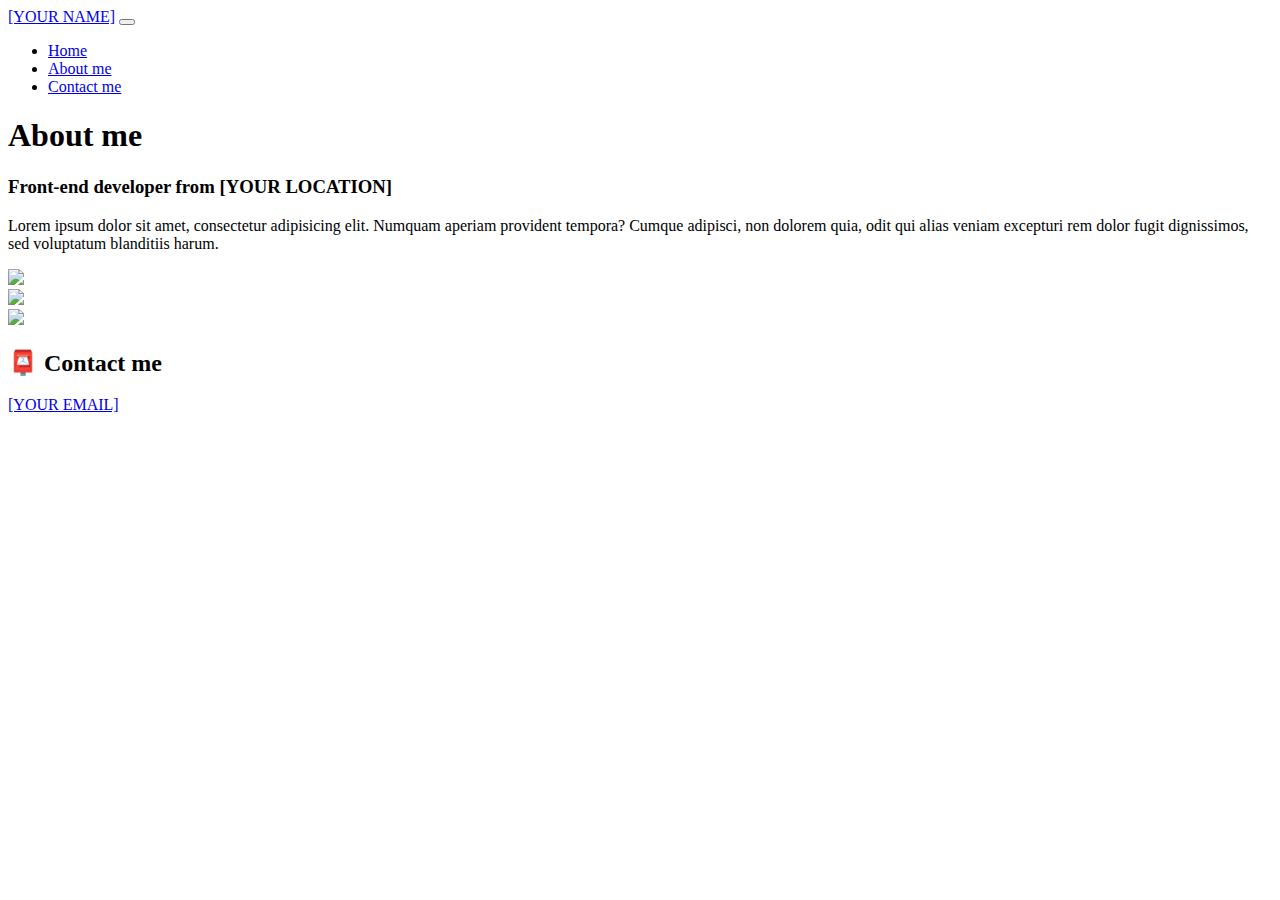
==== about.html @ 4ee1fb09 "Add basic structure" ====
<!DOCTYPE html>
<html lang="en">

<head>
    <meta charset="UTF-8" />
    <meta http-equiv="X-UA-Compatible" content="IE=edge" />
    <meta name="viewport" content="width=device-width, initial-scale=1.0" />
    <link href="https://cdn.jsdelivr.net/npm/bootstrap@5.0.0-beta2/dist/css/bootstrap.min.css" rel="stylesheet"
        integrity="sha384-BmbxuPwQa2lc/FVzBcNJ7UAyJxM6wuqIj61tLrc4wSX0szH/Ev+nYRRuWlolflfl" crossorigin="anonymous" />
    <script src="https://cdn.jsdelivr.net/npm/bootstrap@5.0.0-beta2/dist/js/bootstrap.bundle.min.js"
        integrity="sha384-b5kHyXgcpbZJO/tY9Ul7kGkf1S0CWuKcCD38l8YkeH8z8QjE0GmW1gYU5S9FOnJ0"
        crossorigin="anonymous"></script>
    <link rel="stylesheet" href="style.css" />
    <title>About [YOUR NAME]</title>
</head>

<body>
    <nav class="navbar navbar-expand-lg navbar-light bg-light fixed-top">
        <div class="container">
            <a class="navbar-brand" href="index.html">[YOUR NAME]</a>
            <button class="navbar-toggler" type="button" data-bs-toggle="collapse" data-bs-target="#navbarNav"
                aria-controls="navbarNav" aria-expanded="false" aria-label="Toggle navigation">
                <span class="navbar-toggler-icon"></span>
            </button>
            <div class="collapse navbar-collapse" id="navbarNav">
                <ul class="navbar-nav">
                    <li class="nav-item">
                        <a class="nav-link" aria-current="page" href="index.html">Home</a>
                    </li>
                    <li class="nav-item">
                        <a class="nav-link active" href="about.html">About me</a>
                    </li>
                    <li class="nav-item">
                        <a class="nav-link" href="about.html#contact">Contact me</a>
                    </li>
                </ul>
            </div>
        </div>
    </nav>
    <h1 class="text-center">About me</h1>
    <h3 class="text-center">Front-end developer from [YOUR LOCATION]</h3>
    <div class="about-paragraphs text-center">
        <p>
            Lorem ipsum dolor sit amet, consectetur adipisicing elit. Numquam
            aperiam provident tempora? Cumque adipisci, non dolorem quia, odit qui
            alias veniam excepturi rem dolor fugit dignissimos, sed voluptatum
            blanditiis harum.
        </p>
    </div>
    <div class="container">
        <div class="row">
            <div class="col-sm-4">
                <img src="images/yoga.png" class="img-fluid p-2 shadow rounded" />
            </div>
            <div class="col-sm-4">
                <img src="images/weather.png" class="img-fluid p-2 shadow rounded" />
            </div>
            <div class="col-sm-4">
                <img src="images/yogurt.png" class="img-fluid p-2 shadow rounded" />
            </div>
        </div>
    </div>
    <div id="contact" class="mt-5">
        <h2 class="text-center">📮 Contact me</h2>
        <a href="mailto:[YOUR EMAIL]" class="email-link"> [YOUR EMAIL] </a>
    </div>
</body>

</html>
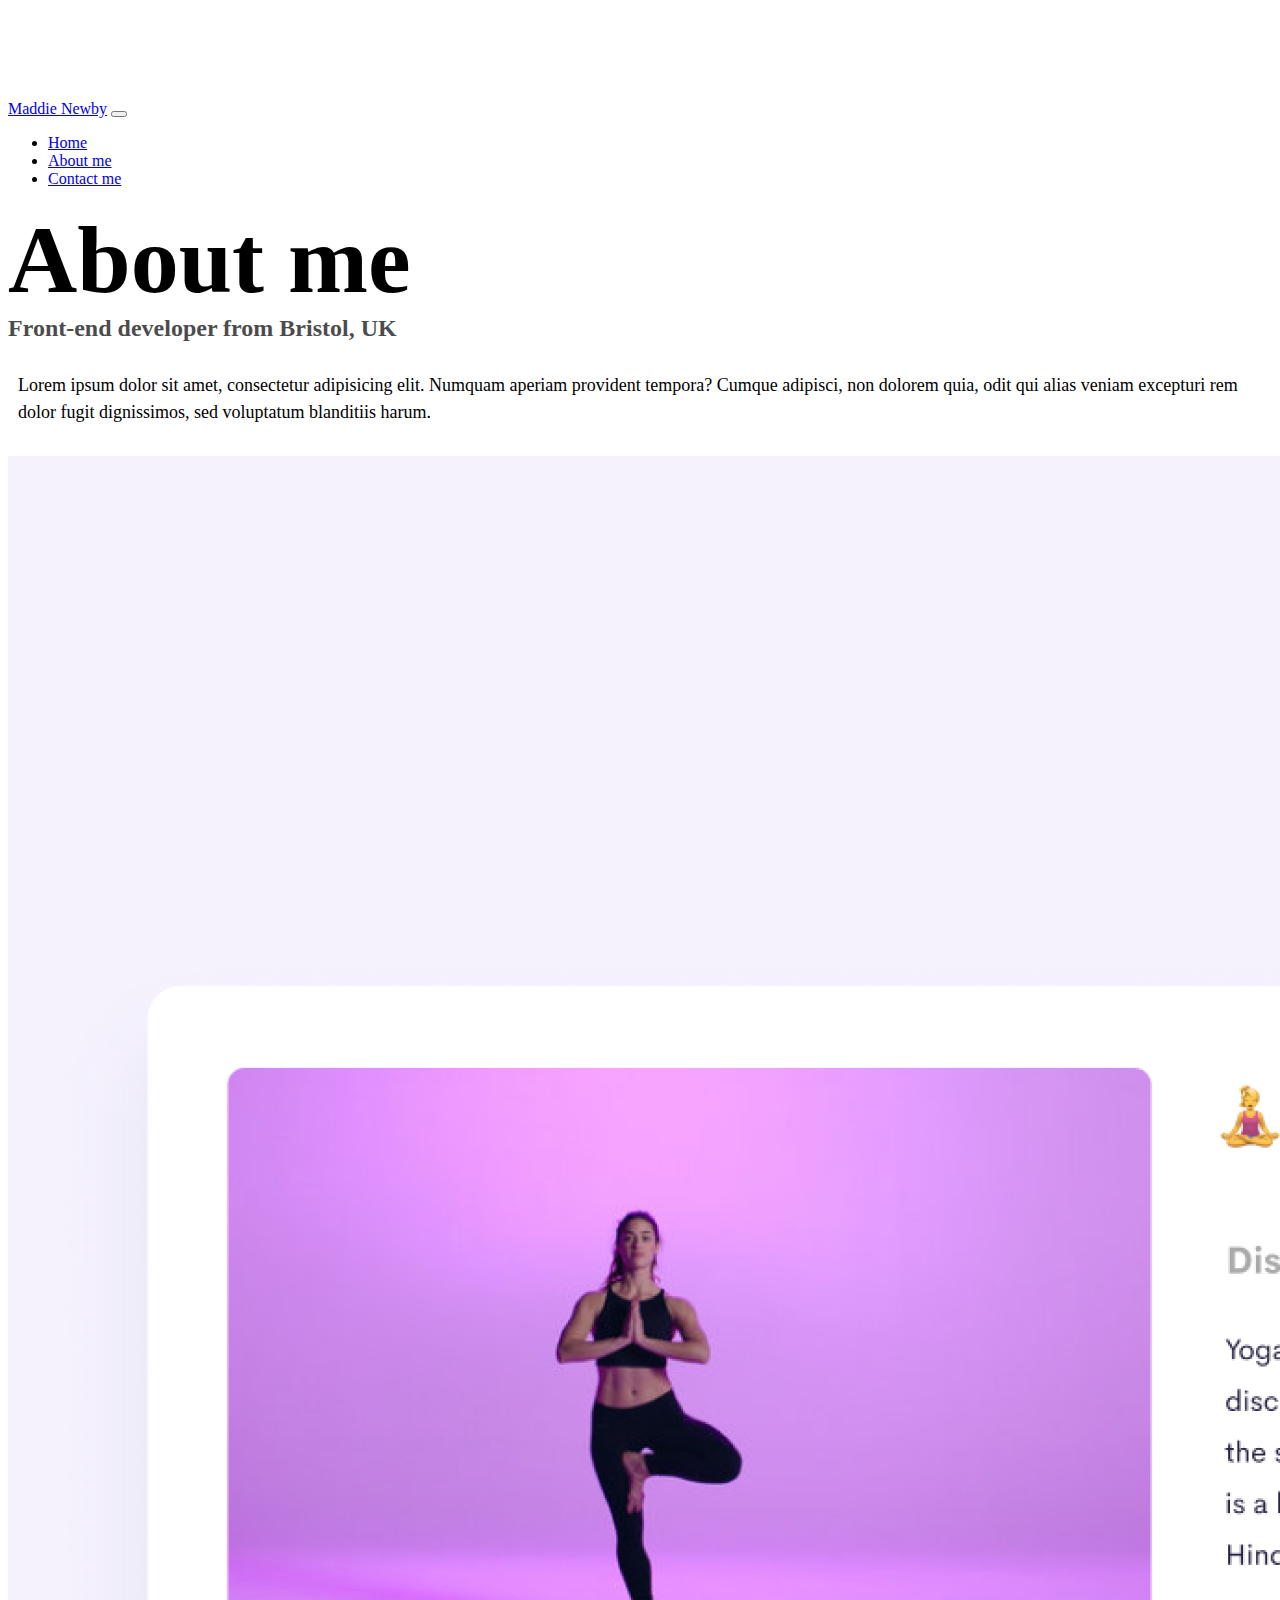
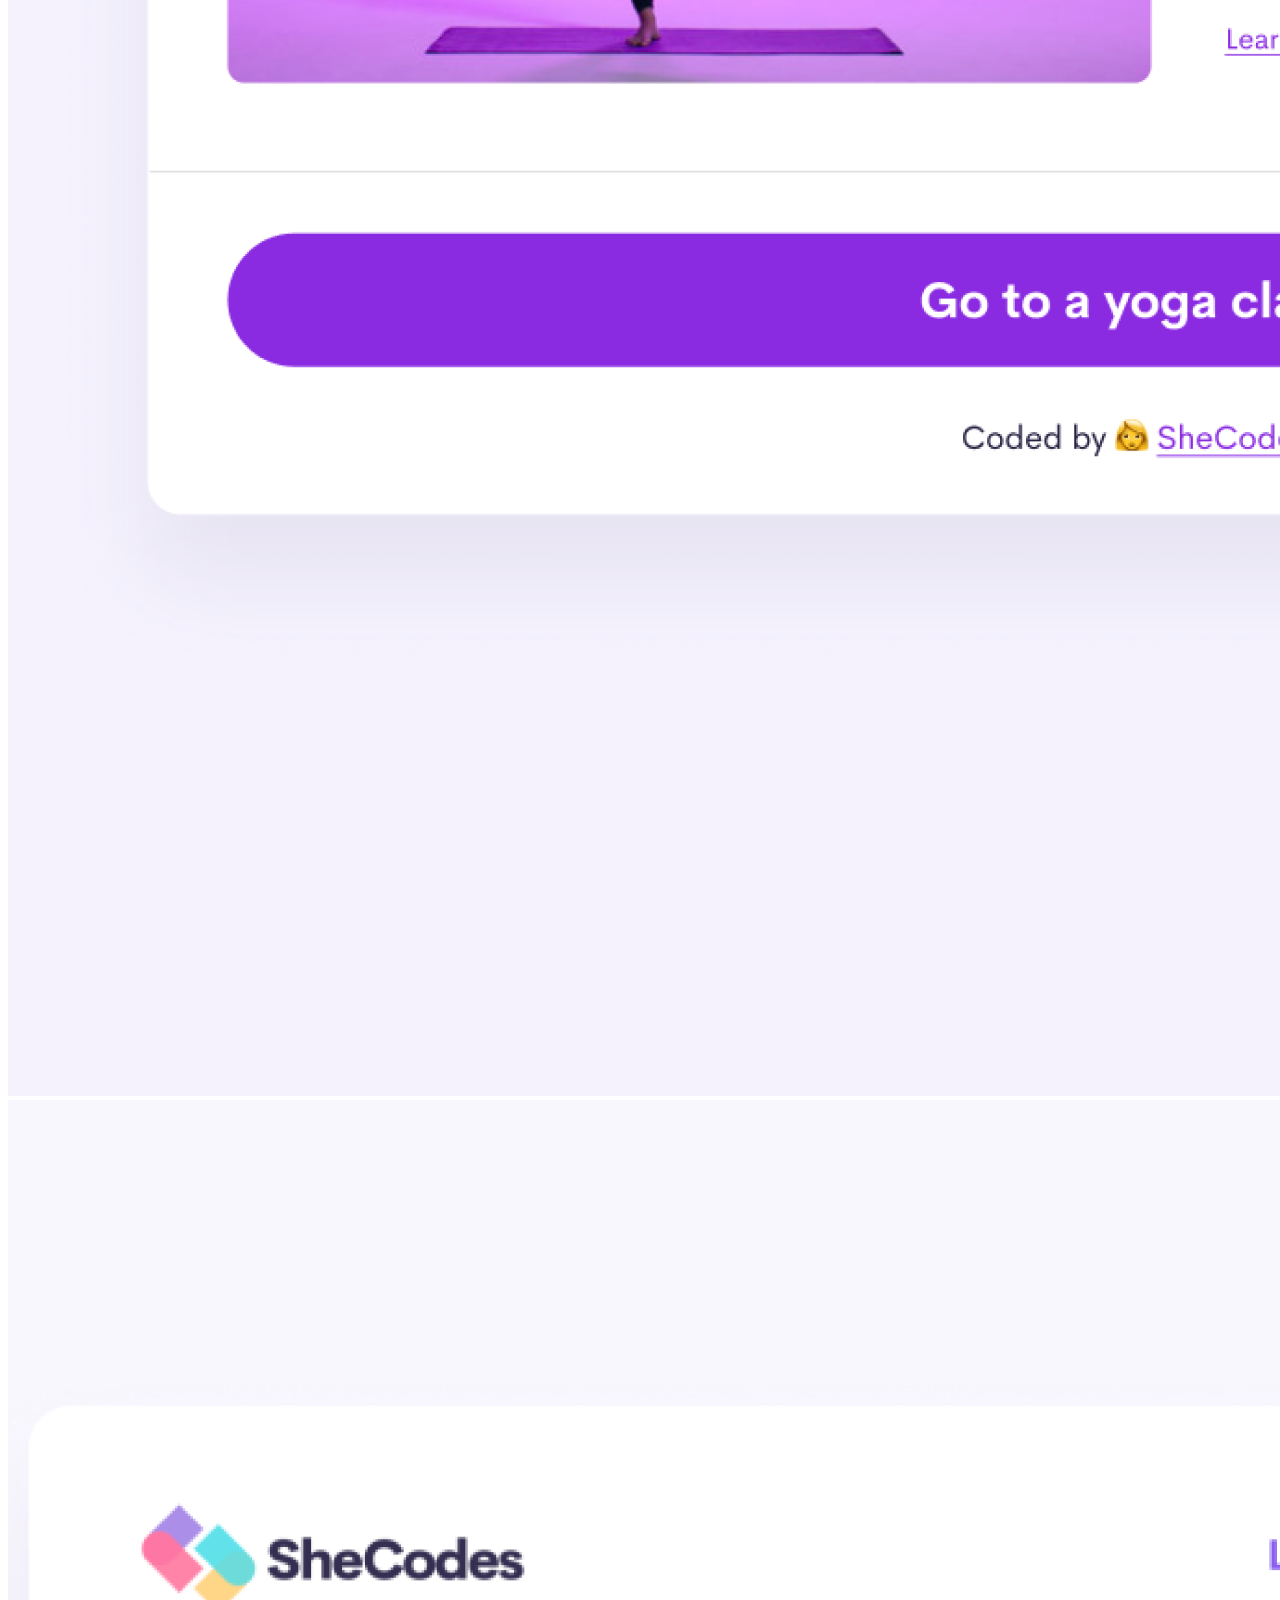
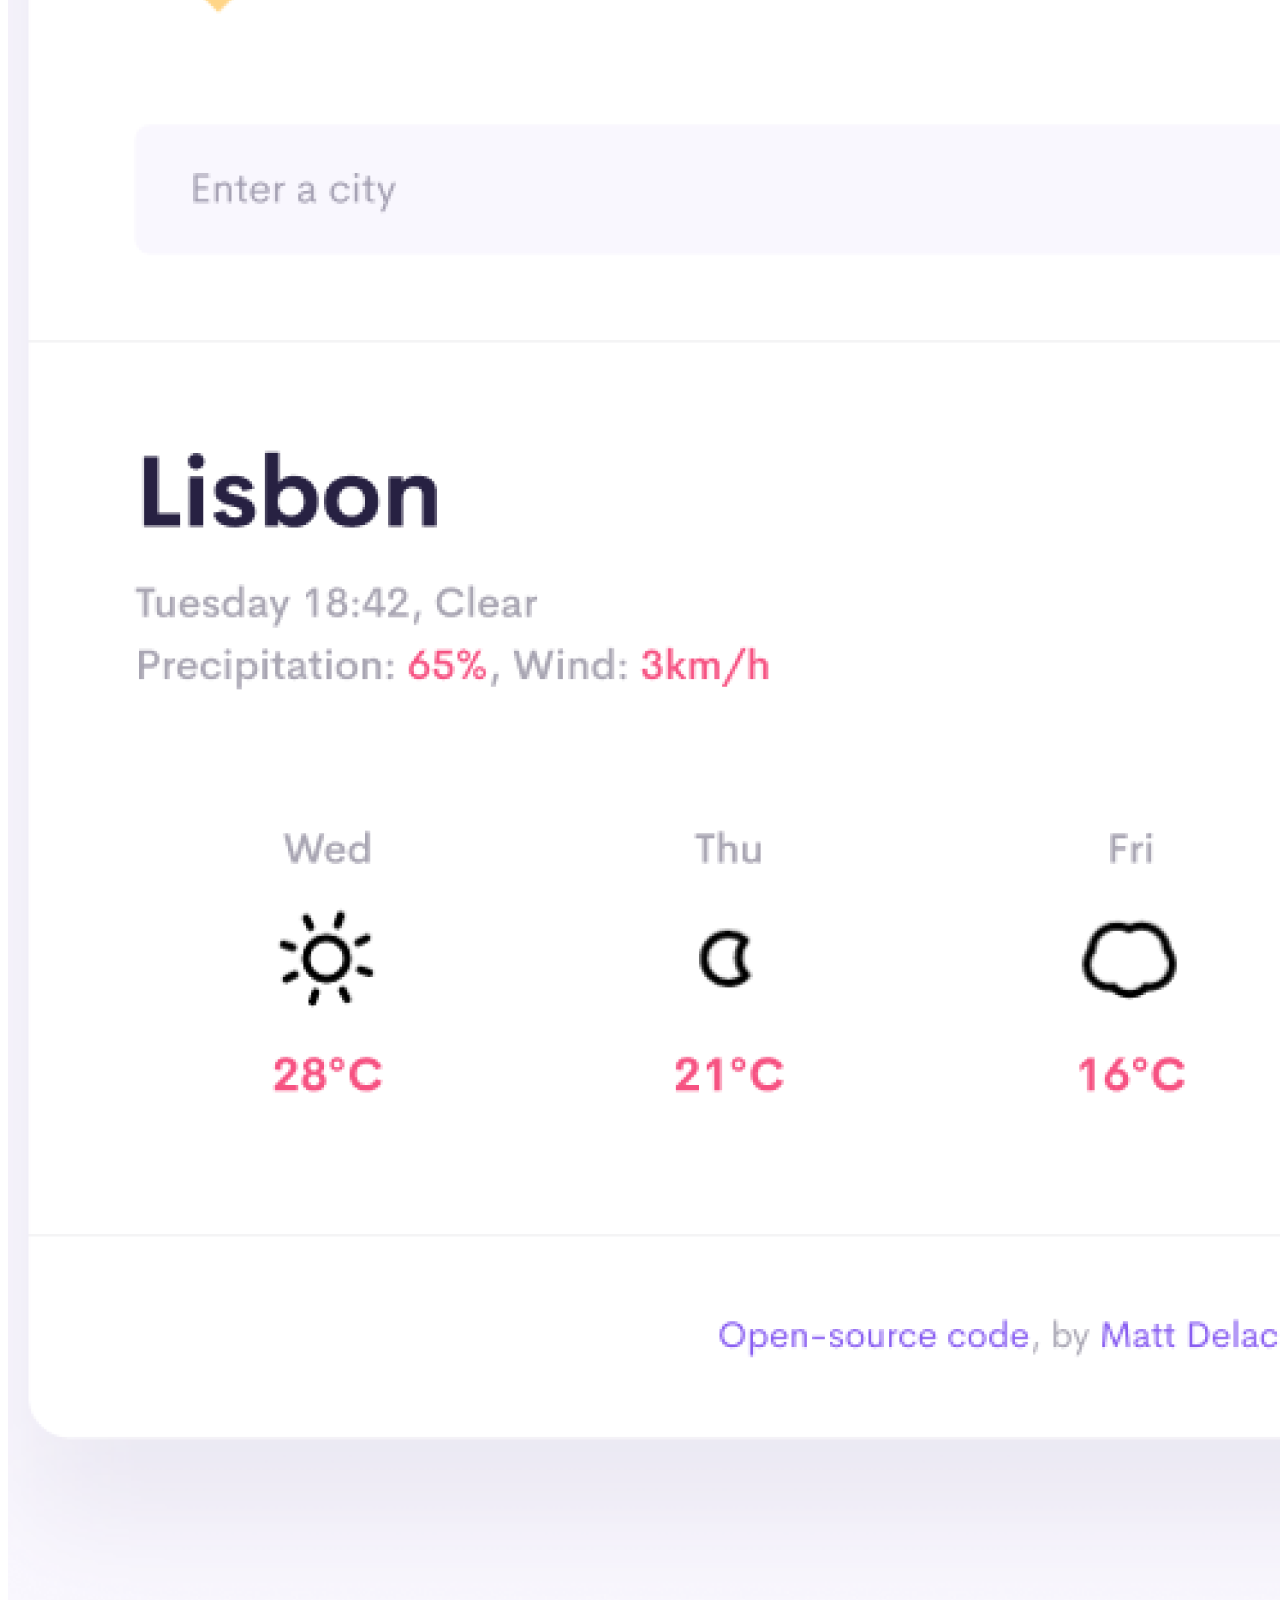
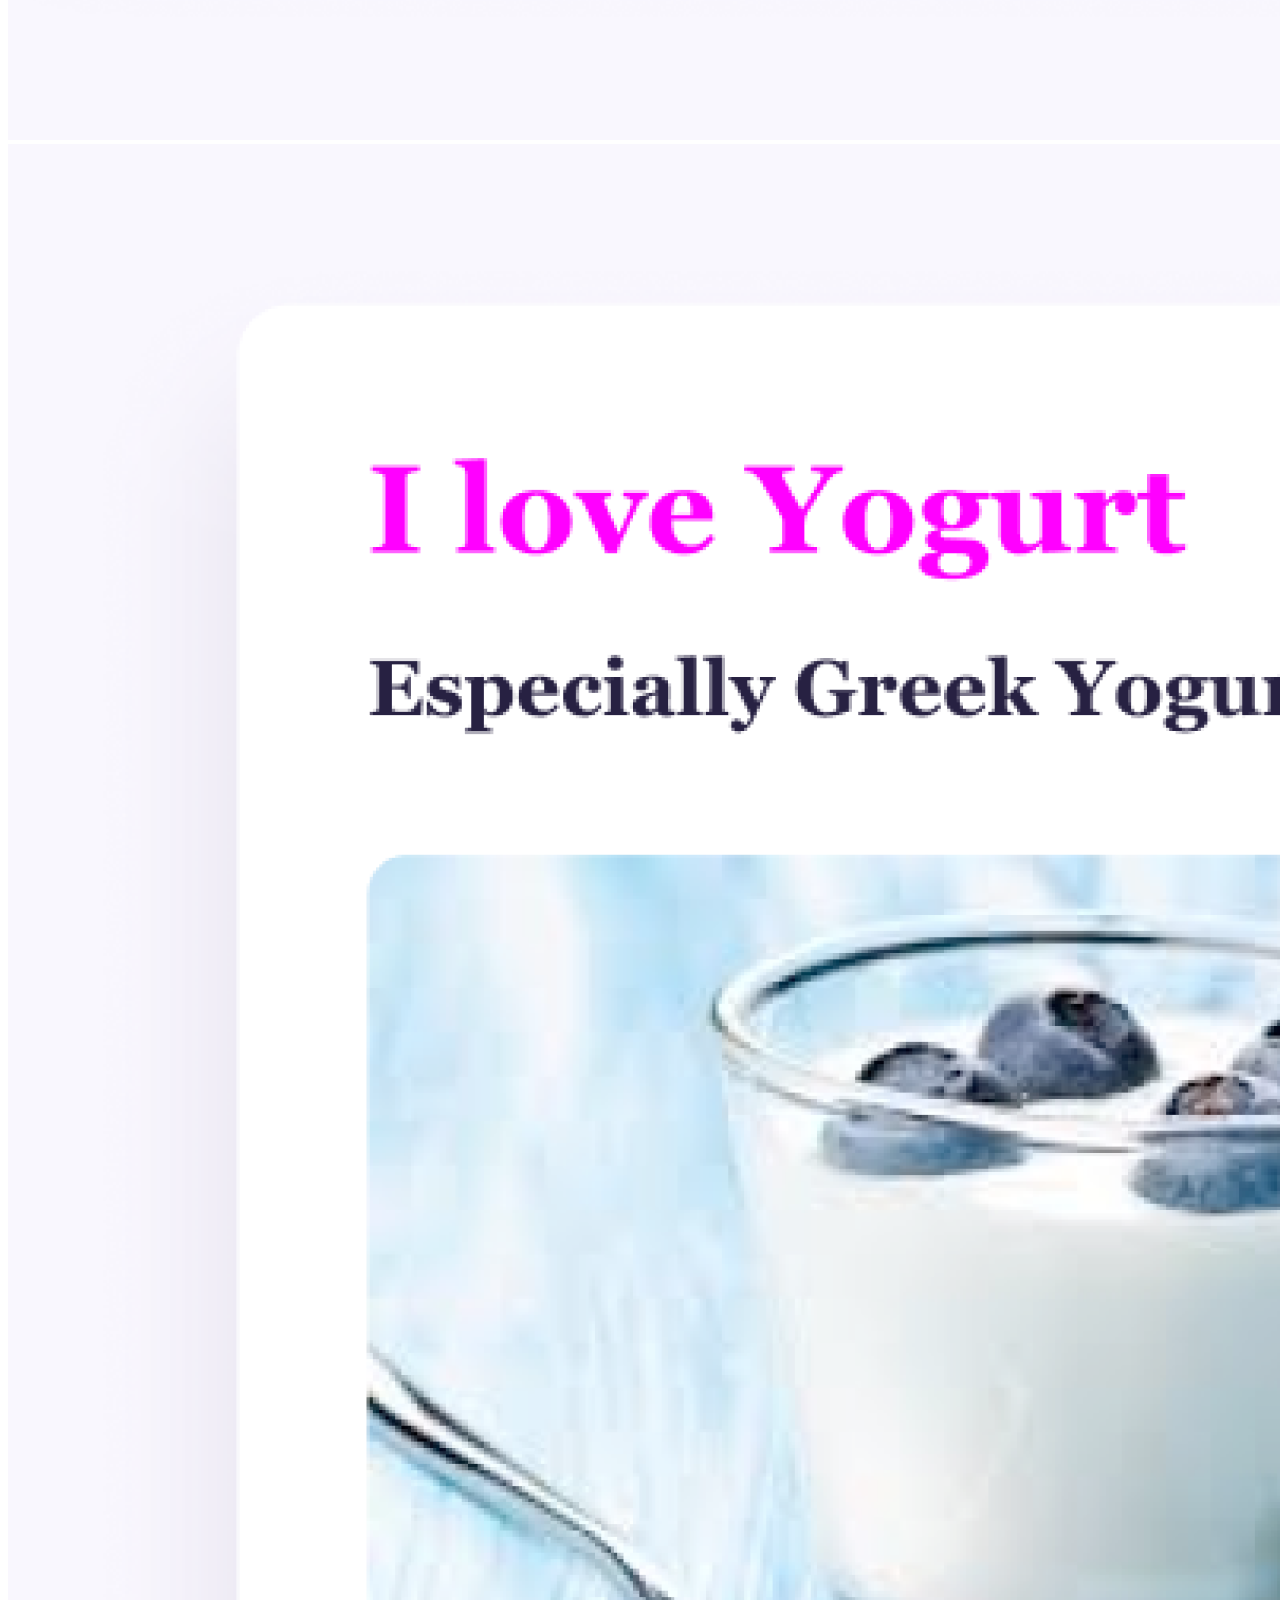
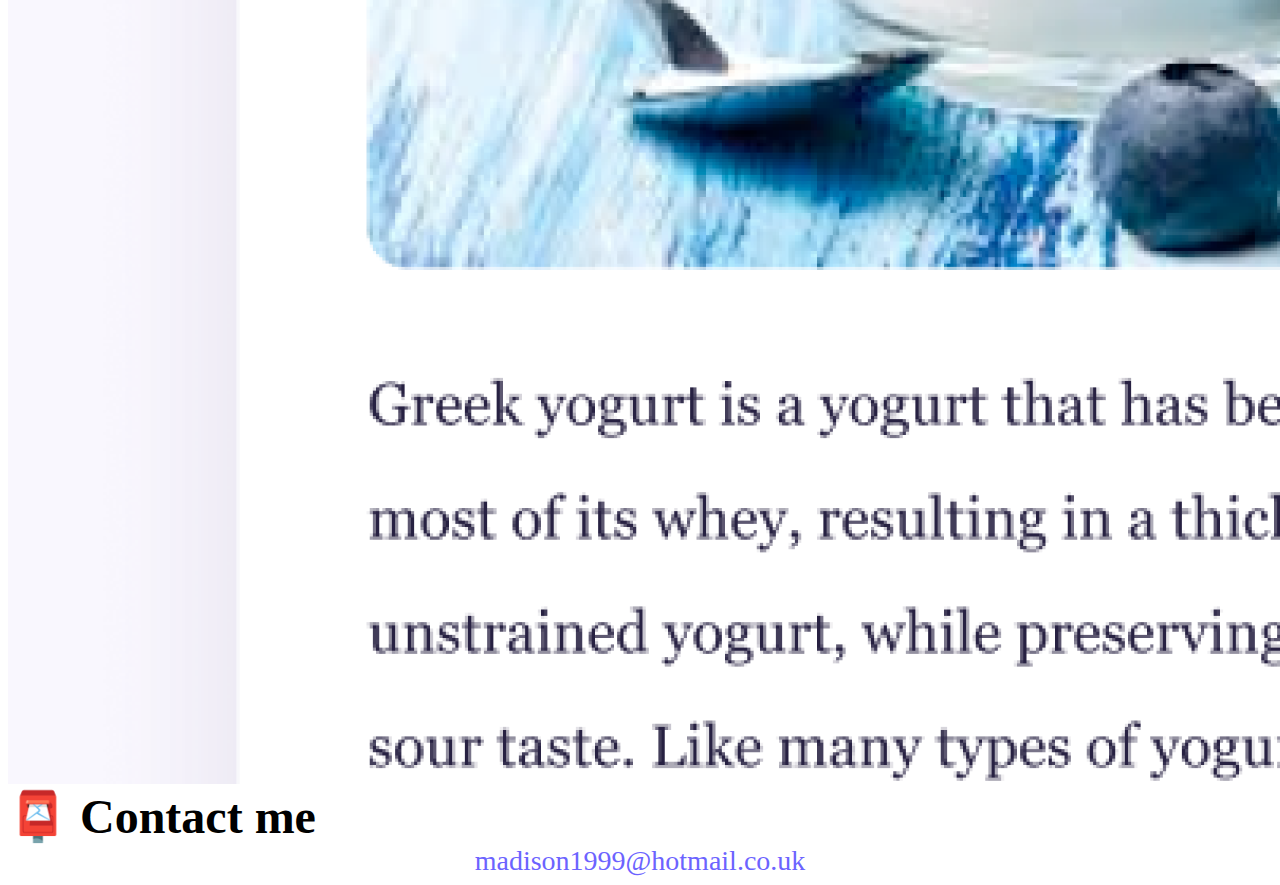
==== commit 9c39894a: "Fix links" ====
--- a/about.html
+++ b/about.html
@@ -10,14 +10,14 @@
     <script src="https://cdn.jsdelivr.net/npm/bootstrap@5.0.0-beta2/dist/js/bootstrap.bundle.min.js"
         integrity="sha384-b5kHyXgcpbZJO/tY9Ul7kGkf1S0CWuKcCD38l8YkeH8z8QjE0GmW1gYU5S9FOnJ0"
         crossorigin="anonymous"></script>
-    <link rel="stylesheet" href="style.css" />
-    <title>About [YOUR NAME]</title>
+    <link rel="stylesheet" href="/src/styles.css" />
+    <title>About Maddie</title>
 </head>
 
 <body>
     <nav class="navbar navbar-expand-lg navbar-light bg-light fixed-top">
         <div class="container">
-            <a class="navbar-brand" href="index.html">[YOUR NAME]</a>
+            <a class="navbar-brand" href="index.html">Maddie Newby</a>
             <button class="navbar-toggler" type="button" data-bs-toggle="collapse" data-bs-target="#navbarNav"
                 aria-controls="navbarNav" aria-expanded="false" aria-label="Toggle navigation">
                 <span class="navbar-toggler-icon"></span>
@@ -38,7 +38,7 @@
         </div>
     </nav>
     <h1 class="text-center">About me</h1>
-    <h3 class="text-center">Front-end developer from [YOUR LOCATION]</h3>
+    <h3 class="text-center">Front-end developer from Bristol, UK</h3>
     <div class="about-paragraphs text-center">
         <p>
             Lorem ipsum dolor sit amet, consectetur adipisicing elit. Numquam
@@ -50,19 +50,19 @@
     <div class="container">
         <div class="row">
             <div class="col-sm-4">
-                <img src="images/yoga.png" class="img-fluid p-2 shadow rounded" />
+                <img src="images/yoga-app.png" class="img-fluid p-2 shadow rounded" />
             </div>
             <div class="col-sm-4">
-                <img src="images/weather.png" class="img-fluid p-2 shadow rounded" />
+                <img src="images/weather-app.png" class="img-fluid p-2 shadow rounded" />
             </div>
             <div class="col-sm-4">
-                <img src="images/yogurt.png" class="img-fluid p-2 shadow rounded" />
+                <img src="images/yogurt-app.png" class="img-fluid p-2 shadow rounded" />
             </div>
         </div>
     </div>
     <div id="contact" class="mt-5">
         <h2 class="text-center">📮 Contact me</h2>
-        <a href="mailto:[YOUR EMAIL]" class="email-link"> [YOUR EMAIL] </a>
+        <a href="mailto:madison1999@hotmail.co.uk" class="email-link">madison1999@hotmail.co.uk</a>
     </div>
 </body>
 
--- a/src/styles.css
+++ b/src/styles.css
@@ -0,0 +1,88 @@
+:root {
+  --primary-color: #6c63ff;
+  --secondary-color: #f5f2fe;
+  --box-shadow: 0 5px 10px rgba(0, 0, 0, 0.3);
+}
+
+body {
+  margin-top: 100px;
+}
+
+h1,
+h2,
+h3 {
+  margin: 0;
+}
+
+h1 {
+  font-size: 96px;
+}
+
+h2 {
+  font-size: 48px;
+}
+
+h3 {
+  font-size: 24px;
+  opacity: 0.7;
+}
+
+p {
+  font-size: 18px;
+  line-height: 1.5;
+}
+
+.navigation-links {
+  display: flex;
+  margin-top: 40px;
+  justify-content: center;
+}
+
+.navigation-links a {
+  margin: 20px;
+}
+
+.primary-link {
+  border-radius: 4px;
+  padding: 20px 15px;
+  text-decoration: none;
+  text-transform: capitalize;
+  background: var(--primary-color);
+  box-shadow: var(--box-shadow);
+  color: white;
+}
+
+.secondary-link {
+  border-radius: 4px;
+  padding: 20px 15px;
+  text-decoration: none;
+  text-transform: capitalize;
+  color: var(--primary-color);
+  border: 1px solid var(--primary-color);
+}
+
+.homepage-link {
+  color: var(--primary-color);
+  text-align: center;
+  display: block;
+}
+
+.about-paragraphs {
+  margin: 30px 0;
+}
+
+.about-paragraphs p {
+  margin: 10px;
+}
+
+.email-link {
+  display: flex;
+  justify-content: center;
+  color: var(--primary-color);
+  font-size: 28px;
+  text-decoration: none;
+}
+
+.email-link:hover {
+  text-decoration: underline;
+}
